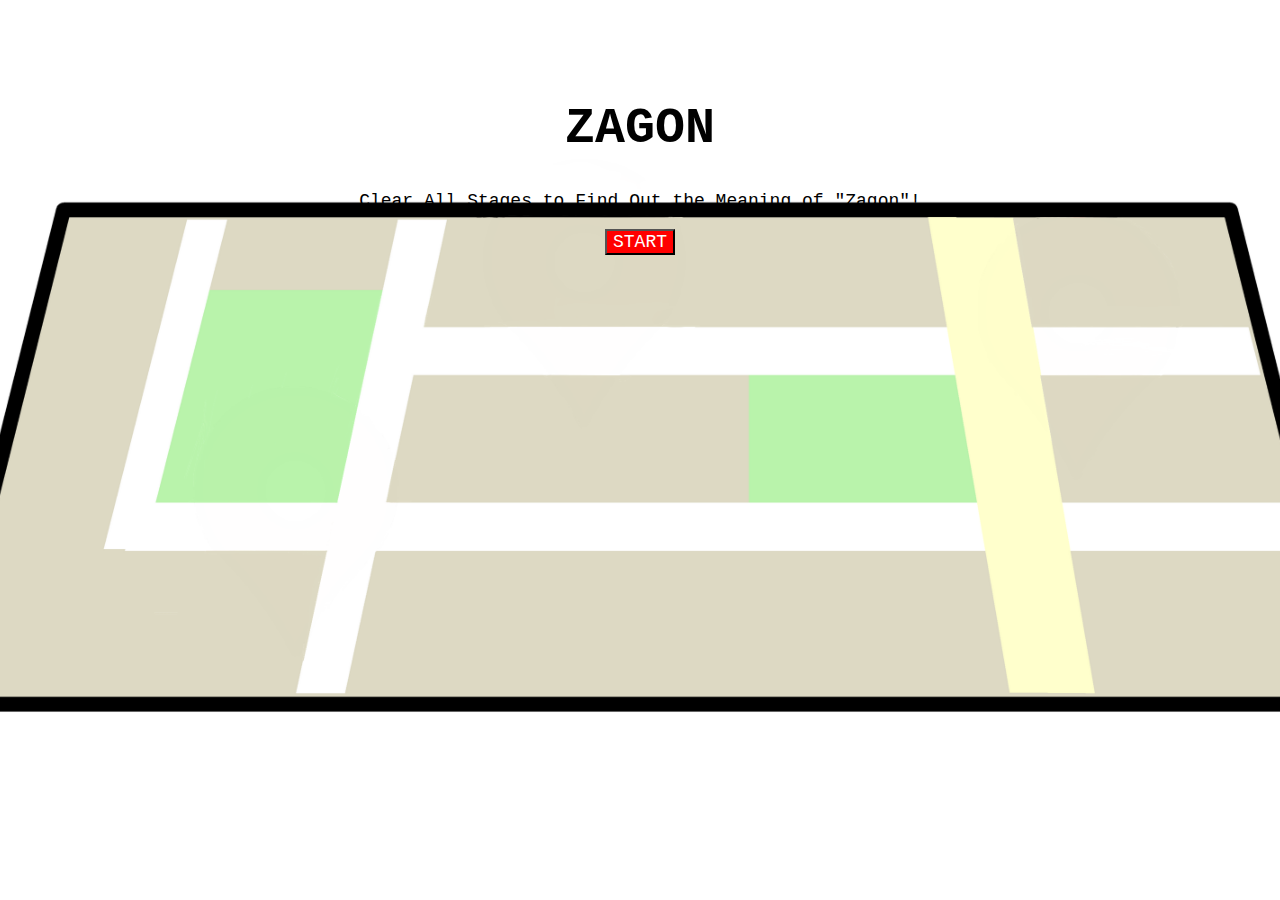
==== index.html @ 617dfb26 "Add files via upload" ====
<!DOCTYPE html>
<html lang="en">
<head>
    <meta charset="UTF-8">
    <meta http-equiv="X-UA-Compatible" content="IE=edge">
    <meta name="viewport" content="width=device-width, initial-scale=1.0">
    <title>Zagon</title>
    <link rel="stylesheet" href="style.css">
</head>

<body id="start-body">
    <h1 id="title">ZAGON</h1>

    <p id="instruction">Clear All Stages to Find Out the Meaning of "Zagon"!</p>

    <button onclick="document.location='map.html'" id="start-btn">START</button>

    <!-- Load JavaScript -->
    <script src="main.js"></script>
</body>
</html>
---- style.css ----
/* Backgroud */
html {
    background: url("images/map.png") center no-repeat fixed;
    background-size: cover;
}

/* Start Page */
#start-body {
    text-align: center;
    margin: 100px auto;
    font-family:'Courier New', Courier, monospace;
}

#title {
    font-size: 50px;
}

#instruction {
    font-size: large;
}

#start-btn {
    background-color: red;
    font-family:'Courier New', Courier, monospace;
    font-size: large;
    color: white;
}

/* Map Page */
#map-title {
    text-align: center;
    font-family:'Courier New', Courier, monospace;
}

#rps-stage {
    margin-left: 280px;
    margin-top: 40px;
  }

#ngg-stage {
    margin-left: 160px;
}

#sun-stage {
    margin-left: 400px;
}

#stage-cleared {
    font-size: 23px;
    text-align: center;
    font-family:'Courier New', Courier, monospace;
}

#end-stage {
    margin-left: 600px;
}

/* Style For All Stages */
.stage-body {
    background-color: rgba(255, 255, 255, 0.85);
    width: 500px;
    padding: 30px 50px;
    margin: 25px auto;
    border-radius: 10px;
    text-align: center;
    font-family:'Courier New', Courier, monospace;
}

h2 {
    margin-top: 50px;
}

/* RPS Stage */
#rps-body {
    background-color: rgba(255, 255, 255, 0.7);
    width: 500px;
    padding: 30px 50px;
    margin: 25px auto;
    border-radius: 10px;
    text-align:left;
    font-family:'Courier New', Courier, monospace;
}


#one-you {
    margin-right: 80px;
}

#one-opponent {
    margin-left: 120px;
}

#rps-choice {
    margin-right: 360px;
}

#rock {
 background-color: rgb(255, 34, 1);
}

#paper {
 background-color: rgb(76, 224, 1);
}

#sissors {
    margin-top: 8px;
    background-color: rgb(87, 191, 255);
}

.rps-btn {
    font-family:'Courier New', Courier, monospace;
    color: rgb(237, 237, 237);
}

#result-you {
    margin-right: 80px;
}

#result-opponent {
    margin-left: 50px;
}

/* NGG Stage */
#guess-btn {
    margin-top: 10px;
    background-color:blue ;
    font-size: 20px;
    color: white;
    padding: 6px 14px;
    font-family:'Courier New', Courier, monospace;

}

/* Sun Stage */
#sun-btn {
    background-color: #4CAF50;
    border: none;
    color: white;
    padding: 8px 16px;
    text-align: center;
    text-decoration: none;
    display: inline-block;
    font-size: 20px;
    cursor: pointer;
    font-family:'Courier New', Courier, monospace;
}

.cloud-btn {
    font-size: large;
    font-family:'Courier New', Courier, monospace;
}

#cloud-img {
    display: none;
}
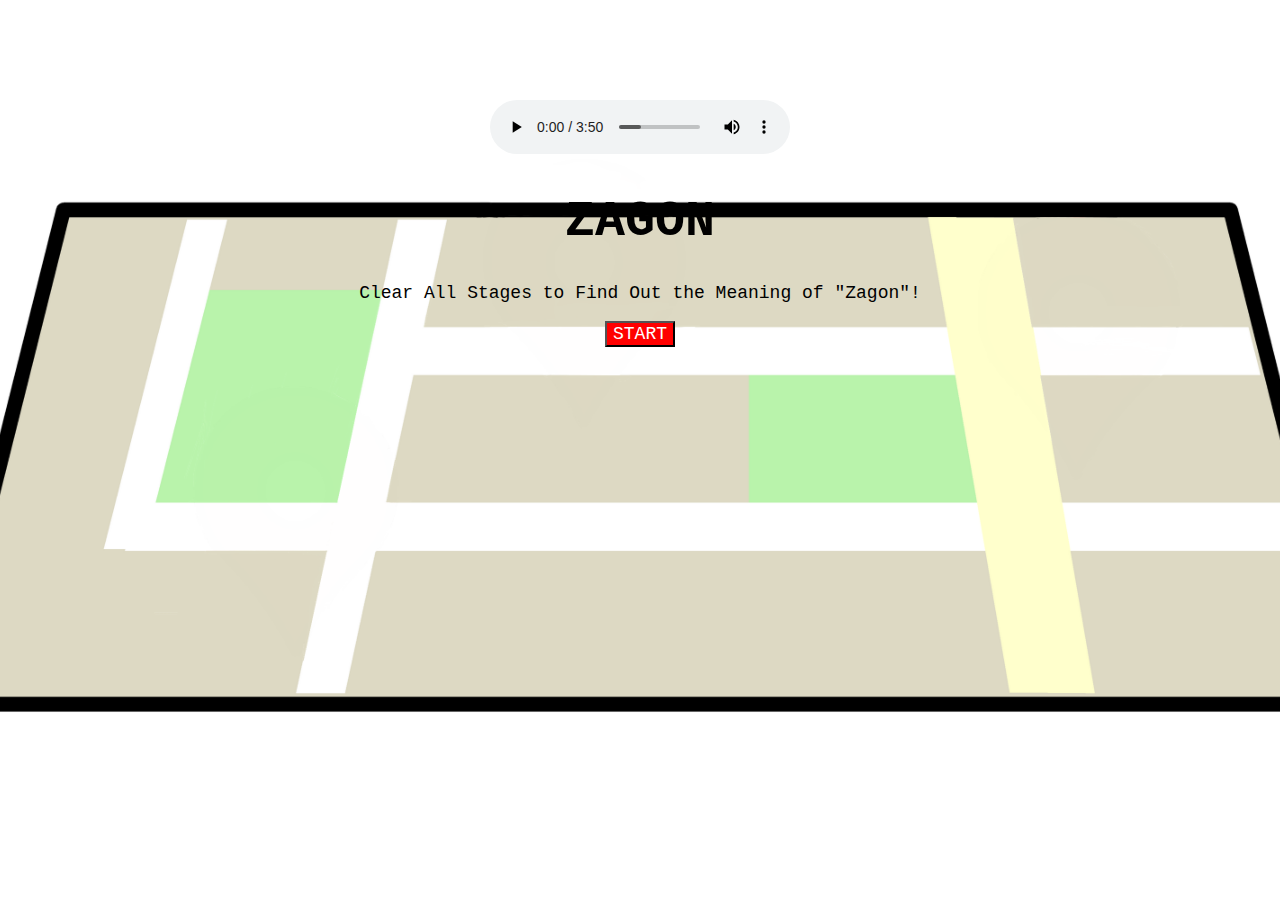
==== commit 2204bff4: "Add files via upload" ====
--- a/index.html
+++ b/index.html
@@ -9,6 +9,10 @@
 </head>
 
 <body id="start-body">
+    <audio autoplay controls>
+        <source src="audio/start-bgm.mp3" type="audio/mp3">
+    </audio>
+
     <h1 id="title">ZAGON</h1>
 
     <p id="instruction">Clear All Stages to Find Out the Meaning of "Zagon"!</p>
--- a/style.css
+++ b/style.css
@@ -30,12 +30,12 @@
 #map-title {
     text-align: center;
     font-family:'Courier New', Courier, monospace;
+    font-size: 30px;
 }
 
 #rps-stage {
     margin-left: 280px;
-    margin-top: 40px;
-  }
+}
 
 #ngg-stage {
     margin-left: 160px;
@@ -87,7 +87,7 @@
 }
 
 #one-opponent {
-    margin-left: 120px;
+    margin-left: 150px;
 }
 
 #rps-choice {
